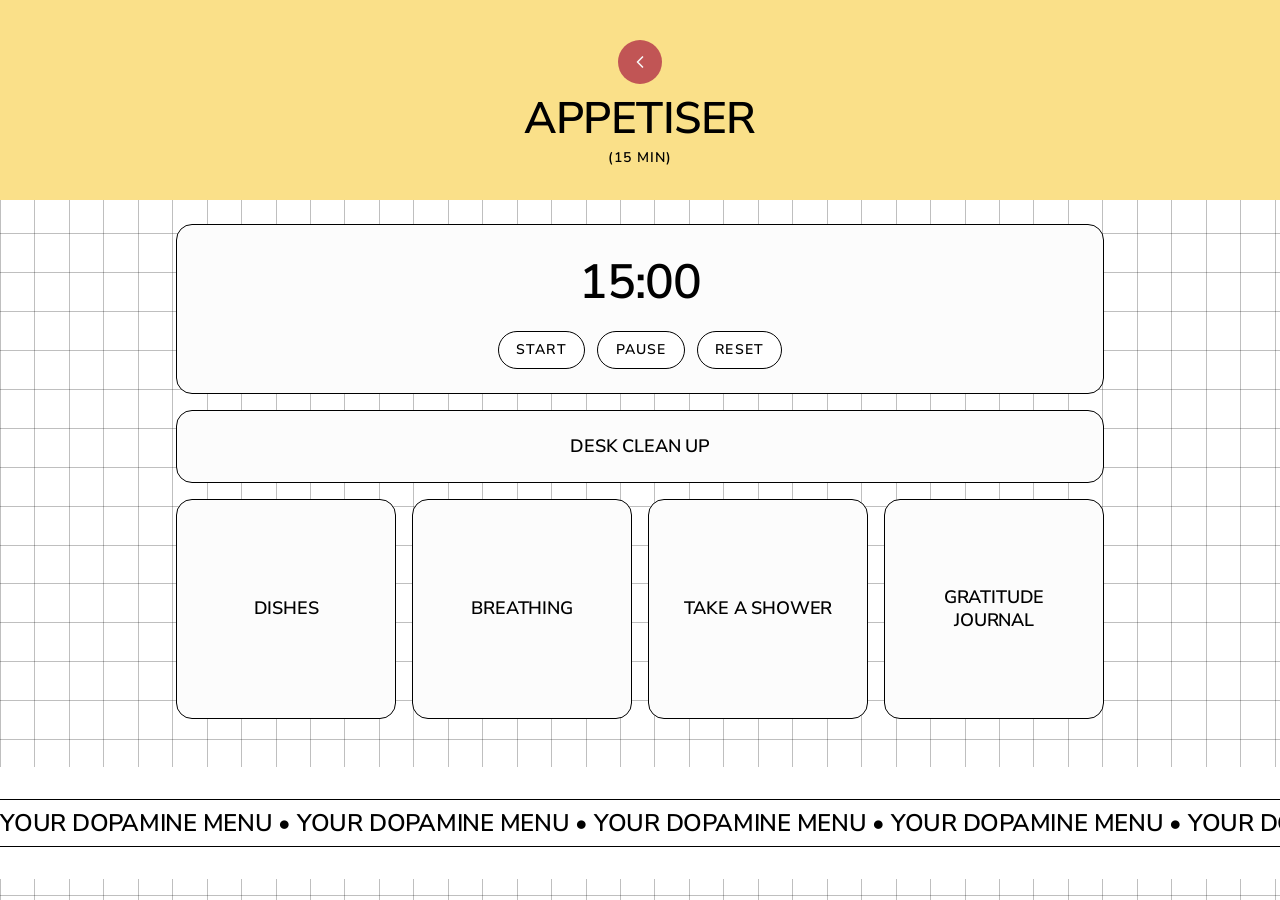
==== appetiser.html @ 320e5326 "Add category detail pages with timers, refine desktop hero layout Builds out the per-category (Appet" ====
<!DOCTYPE html>
<html lang="en">
  <head>
    <meta charset="UTF-8" />
    <meta name="viewport" content="width=device-width, initial-scale=1.0" />
    <title>Appetiser — Your Dopamine Menu</title>
    <link rel="stylesheet" href="index.css" />
    <script defer src="timer.js"></script>
    <link rel="preconnect" href="https://fonts.googleapis.com" />
    <link rel="preconnect" href="https://fonts.gstatic.com" crossorigin />
    <link
      href="https://fonts.googleapis.com/css2?family=Nunito+Sans:ital,opsz,wght@0,6..12,200..1000;1,6..12,200..1000&display=swap"
      rel="stylesheet"
    />
  </head>

  <body>
    <div class="div-mobile-bg">
      <svg
        xmlns="http://www.w3.org/2000/svg"
        width="390"
        height="1090"
        viewBox="0 0 390 1090"
        fill="none"
      >
        <path
          d="M-132 38.8929H522.491M-132 583.393H522.491M-132 77.7857H522.491M-132 622.286H522.491M-132 116.679H522.491M-132 661.179H522.491M-132 155.571H522.491M-132 700.071H522.491M-132 194.464H522.491M-132 738.964H522.491M-132 233.357H522.491M-132 777.857H522.491M-132 272.25H522.491M-132 816.75H522.491M-132 311.143H522.491M-132 855.643H522.491M-132 350.036H522.491M-132 894.536H522.491M-132 388.928H522.491M-132 933.428H522.491M-132 427.821H522.491M-132 972.321H522.491M-132 466.714H522.491M-132 1011.21H522.491M-132 505.607H522.491M-132 1050.11H522.491M-132 544.5H522.491M-132 544.5V0L522.491 0V544.5M-132 544.5V1089H522.491V544.5M-97.5532 0V1089M-63.1062 0V1089M-28.6597 0V1089M5.78734 0V1089M40.2343 0V1089M74.6809 0V1089M109.128 0V1089M143.575 0V1089M178.022 0V1089M212.469 0V1089M246.916 0V1089M281.363 0V1089M315.81 0V1089M350.256 0V1089M384.703 0V1089M419.15 0V1089M453.597 0V1089M488.044 0V1089"
          stroke="black"
          stroke-opacity="0.25"
        />
      </svg>
    </div>

    <div class="div-detail-header">
      <a class="back-button" href="index.html" aria-label="Back to menu">
        <svg xmlns="http://www.w3.org/2000/svg" viewBox="0 0 24 24" fill="none">
          <path d="M15 6L9 12L15 18" stroke="#F7F7F7" stroke-width="2" stroke-linecap="round" stroke-linejoin="round" />
        </svg>
      </a>
      <h1>Appetiser</h1>
      <div class="body-copy-two">(15 min)</div>
    </div>

    <div class="div-detail-content">
      <div class="div-timer" data-duration="900">
        <div class="timer-display">15:00</div>
        <div class="timer-controls">
          <button type="button" class="timer-btn timer-start">Start</button>
          <button type="button" class="timer-btn timer-pause">Pause</button>
          <button type="button" class="timer-btn timer-reset">Reset</button>
        </div>
      </div>
      <div class="div-detail-card">
        <div class="div-detail-card-label">Desk Clean Up</div>
      </div>
      <div class="div-detail-grid">
        <div class="div-detail-card">
          <div class="div-detail-card-label">Dishes</div>
        </div>
        <div class="div-detail-card">
          <div class="div-detail-card-label">Breathing</div>
        </div>
        <div class="div-detail-card">
          <div class="div-detail-card-label">Take a Shower</div>
        </div>
        <div class="div-detail-card">
          <div class="div-detail-card-label">Gratitude Journal</div>
        </div>
      </div>
    </div>

    <footer>
      <div class="marquee">
        <div class="div-marquee-track">
          <div class="div-marquee-frame">
          <h2>
            Your Dopamine Menu • Your Dopamine Menu • Your Dopamine Menu • Your
            Dopamine Menu • Your Dopamine Menu •
          </h2></div>
          <div class="div-marquee-frame">
          <h2>
            Your Dopamine Menu • Your Dopamine Menu • Your Dopamine Menu • Your
            Dopamine Menu • Your Dopamine Menu •
          </h2></div>
        </div>
      </div>
    </footer>
  </body>
</html>
---- index.css ----
* {
  margin: 0;
  padding: 0;
  font-family: Nunito Sans;
  box-sizing: border-box;
}

.div-mobile-bg {
  width: 100%;
  height: 100vh;
  flex-shrink: 0;
  position: fixed;
  top: 0;
  left: 0;
  z-index: -1;
  background-image:
    repeating-linear-gradient(
      to right,
      rgba(0, 0, 0, 0.25) 0,
      rgba(0, 0, 0, 0.25) 1px,
      transparent 1px,
      transparent 34.447px
    ),
    repeating-linear-gradient(
      to bottom,
      rgba(0, 0, 0, 0.25) 0,
      rgba(0, 0, 0, 0.25) 1px,
      transparent 1px,
      transparent 38.893px
    );
}

.div-mobile-bg svg {
  display: none;
}

.div-hero {
  display: flex;
  margin: 16px;
  margin-top: 0;
  padding-top: 4em;
  padding-bottom: 2em;
  flex-direction: column;
  align-items: center;
  gap: 1.5rem;
  position: relative;
}

.div-hero img {
  width: 10em;
  aspect-ratio: 1/1;
  object-fit: cover;
}

.div-hero-text {
  text-align: center;
  font-family: "Nunito Sans";
  font-size: 1.5em;
  font-style: normal;
  font-weight: 600;
  line-height: 2.375rem; /* 86.364% */
  letter-spacing: -0.0275rem;
  text-transform: uppercase;
}

.div-menu {
  display: flex;
  flex-direction: column;
  align-items: flex-start;
  gap: 1.5rem;
  align-self: stretch;
  width: 100%;
}

.div-menu-item {
  display: flex;
  flex-direction: column;
  padding: 1.5rem;
  border-radius: 1rem;
  border: 1px solid #000;
  background: #fcfcfc;
  width: 100%;
  position: relative;
  overflow: hidden;
  text-decoration: none;
  color: inherit;
}

.appetiser-artwork,
.side-dish-artwork,
.main-dish-artwork,
.specials-artwork,
.dessert-artwork {
  position: absolute;
  right: 0;
  top: 0;
}

.appetiser-artwork img {
  height: 10rem;
  width: auto;
  display: block;
  padding: 0;
}

.side-dish-artwork img,
.main-dish-artwork img,
.specials-artwork img,
.dessert-artwork img {
  height: 10rem;
  width: auto;
  display: block;
  padding: 0;
}

.side-dish-artwork img {
  height: 7em;
}

.main-dish-artwork img,
.dessert-artwork img {
  height: 7rem;
}

.artwork-default {
  display: block;
}

.artwork-hover {
  display: none;
}

.appetiser:hover .artwork-default,
.side-dish:hover .artwork-default,
.main-dish:hover .artwork-default,
.specials:hover .artwork-default,
.dessert:hover .artwork-default {
  display: none;
}

.appetiser:hover .artwork-hover,
.side-dish:hover .artwork-hover,
.main-dish:hover .artwork-hover,
.specials:hover .artwork-hover,
.dessert:hover .artwork-hover {
  display: block;
}

.specials-artwork {
  top: -2rem;
}

.specials:hover .artwork-hover {
  transform: rotate(-15deg);
}

.div-menu-item:hover {
  box-shadow: 0.25em 0.25em 0 0 #000;
}

.div-hero-wrapper {
  position: relative;
  height: 100%;
}

.div-menu-sparkle {
  position: absolute;
  left: -0.5rem;
  bottom: 7rem;
  width: 6rem;
  height: 5rem;
  z-index: -1;
  pointer-events: none;
}

.div-menu-sparkle .sparkle-large {
  position: absolute;
  left: 0;
  bottom: 0;
  width: 4rem;
  height: 4rem;
}

.div-menu-sparkle .sparkle-small {
  position: absolute;
  right: 0;
  top: 0;
  width: 2.75rem;
  height: 2.75rem;
  transform: rotate(20deg);
}

.div-hero-bg-shape {
  padding-top: 14em;
  padding-bottom: 0.5rem;
  position: absolute;
  top: 8em;
  width: 100%;
  height: 88%;
  z-index: -1;
  background: #fae089;
  border-radius: 50% 50% 0 0 / 8em 8em 0 0;
}

@media (min-width: 768px) {
  .div-hero-bg-shape {
    width: 90%;
    height: 92%;
    top: 4em;
    right: 0;
    left: auto;
    border-radius: 999px 0 0 999px;
    padding-top: 0;
    padding-bottom: 0;
  }

  .div-hero-wrapper {
    margin-top: 10em;
  }

  .div-hero {
    display: grid;
    grid-template-columns: 20em 1fr;
    grid-template-rows: auto auto auto;
    column-gap: 3rem;
    row-gap: 1.5rem;
    max-width: 56rem;
    margin: 0 auto;
    transform: translateY(-130px);
  }

  .div-hero img {
    grid-column: 1;
    grid-row: 1 / 3;
    width: 100%;
    align-self: start;
  }

  .div-hero-text {
    grid-column: 2;
    grid-row: 1;
    text-align: left;
    align-self: end;
  }

  .div-hero-text h1 {
    font-size: 5.5rem;
    line-height: 4.875rem;
  }

  .div-hero-text .h1-italics {
    font-size: 5.5rem;
    line-height: 4.875rem;
  }

  .div-hero > .body-copy-one {
    grid-column: 2;
    grid-row: 2;
    text-align: left;
    margin: 0;
  }

  .div-menu {
    grid-column: 1 / 3;
    grid-row: 3;
    display: grid;
    grid-template-columns: 1fr 1fr;
    gap: 1.5rem;
  }

  .div-hero > .body-copy-two {
    grid-column: 1 / 3;
    text-align: center;
  }
}

.div-detail-header {
  background: #fae089;
  padding: 2.5em 1.5rem 2em;
  display: flex;
  flex-direction: column;
  align-items: center;
  text-align: center;
  gap: 0.5rem;
}

.back-button {
  display: inline-flex;
  align-items: center;
  justify-content: center;
  width: 2.75rem;
  height: 2.75rem;
  border-radius: 50%;
  background: #c15555;
  margin-bottom: 0.5rem;
  text-decoration: none;
}

.back-button svg {
  width: 1.25rem;
  height: 1.25rem;
}

.div-timer {
  display: flex;
  flex-direction: column;
  align-items: center;
  gap: 1rem;
  padding: 1.5rem;
  border-radius: 1rem;
  border: 1px solid #000;
  background: #fcfcfc;
}

.timer-display {
  font-family: "Nunito Sans";
  font-size: 3rem;
  font-weight: 600;
  letter-spacing: -0.02em;
  font-variant-numeric: tabular-nums;
}

.timer-controls {
  display: flex;
  gap: 0.75rem;
  flex-wrap: wrap;
  justify-content: center;
}

.timer-btn {
  font-family: "Nunito Sans";
  font-size: 0.875rem;
  font-weight: 600;
  letter-spacing: 0.08em;
  text-transform: uppercase;
  padding: 0.6em 1.25em;
  border-radius: 999px;
  border: 1px solid #000;
  background: #fff;
  cursor: pointer;
}

.timer-btn:hover {
  box-shadow: 0.2em 0.2em 0 0 #000;
}

.timer-minutes-label {
  display: flex;
  align-items: center;
  gap: 0.5rem;
  font-size: 0.875rem;
  font-weight: 600;
  letter-spacing: 0.08em;
  text-transform: uppercase;
}

.timer-minutes-input {
  width: 4rem;
  padding: 0.4em 0.5em;
  border-radius: 0.5rem;
  border: 1px solid #000;
  font-family: "Nunito Sans";
  font-size: 0.875rem;
  text-align: center;
}

.div-detail-content {
  padding: 1.5rem 1rem 3rem;
  display: flex;
  flex-direction: column;
  gap: 1rem;
  max-width: 60rem;
  margin: 0 auto;
}

.div-detail-card {
  display: flex;
  align-items: center;
  justify-content: center;
  text-align: center;
  padding: 1.5rem;
  border-radius: 1rem;
  border: 1px solid #000;
  background: #fcfcfc;
}

.div-detail-card:hover {
  box-shadow: 0.25em 0.25em 0 0 #000;
}

.div-detail-card-label {
  font-size: 1.125rem;
  font-weight: 600;
  line-height: 1.3;
  letter-spacing: -0.01em;
  text-transform: uppercase;
}

.div-detail-grid {
  display: grid;
  grid-template-columns: repeat(2, 1fr);
  gap: 1rem;
}

.div-detail-grid .div-detail-card {
  aspect-ratio: 1 / 1;
}

@media (min-width: 768px) {
  .div-detail-grid {
    grid-template-columns: repeat(4, 1fr);
  }
}

.div-about {
  margin-top: 4em;
  padding: 3em 1rem;
  display: flex;
  flex-direction: column;
  align-items: flex-end;
  gap: 1.5rem;
  background: #c15555;
  z-index: 7;
  position: relative;
}

.div-title {
  width: 100%;
}

.div-about-inside {
  display: flex;
  width: 100%;
  flex-direction: column;
  gap: 1.5rem;
  padding: 1em 0em 0em 8em;
}

.div-about-inside .body-copy-two {
  text-align: left;
  width: 60%;
}

.div-about-inside .body-copy-two a {
  color: inherit;
}

.div-about-text {
  display: flex;
  flex-direction: column;
  gap: 0.5em;
}

.div-about-float {
  position: absolute;
  left: -1.75rem;
  bottom: 2em;
}

footer {
  background-color: white;
  padding: 2em 0em;
}

.marquee {
  white-space: nowrap;
  border-top: solid #000 1px;
  border-bottom: solid #000 1px;
  padding-top: 0.25em;
  padding-bottom: 0.25em;
  overflow: hidden;
}

.div-marquee-track {
  width: max-content;
  display: flex;
  white-space: nowrap;
  animation: animate 25s linear infinite;
}

.div-marquee-frame {
  flex-shrink: 0;
  white-space: nowrap;
}

@keyframes animate {
  0% {
    transform: translateX(0%);
  }
  100% {
    transform: translateX(-50%);
  }
}

/* fonts */

h1 {
  font-family: "Nunito Sans";
  font-size: 2.75rem;
  font-style: normal;
  font-weight: 600;
  line-height: 2.4375rem;
  letter-spacing: -0.0275rem;
  text-transform: uppercase;
}

.h1-italics {
  font-size: 2.75rem;
  font-style: italic;
  font-weight: 500;
  line-height: 2.375rem;
  letter-spacing: -0.0275rem;
  text-transform: uppercase;
}

h2 {
  font-size: 1.5rem;
  font-style: normal;
  font-weight: 600;
  line-height: 2.375rem; /* 158.333% */
  letter-spacing: -0.015rem;
  text-transform: uppercase;
}

.body-copy-one {
  text-align: justify;
  font-size: 0.875rem;
  font-weight: 600;
  line-height: 1.5em; /* 1.10719rem */
  letter-spacing: 0.08em;
  text-transform: uppercase;
  margin: 1em 3em;
  text-align: center;
}

.body-copy-two {
  text-align: justify;
  font-size: 0.875rem;
  font-weight: 600;
  line-height: 1.5em; /* 1.10719rem */
  letter-spacing: 0.08em;
  text-transform: uppercase;
}
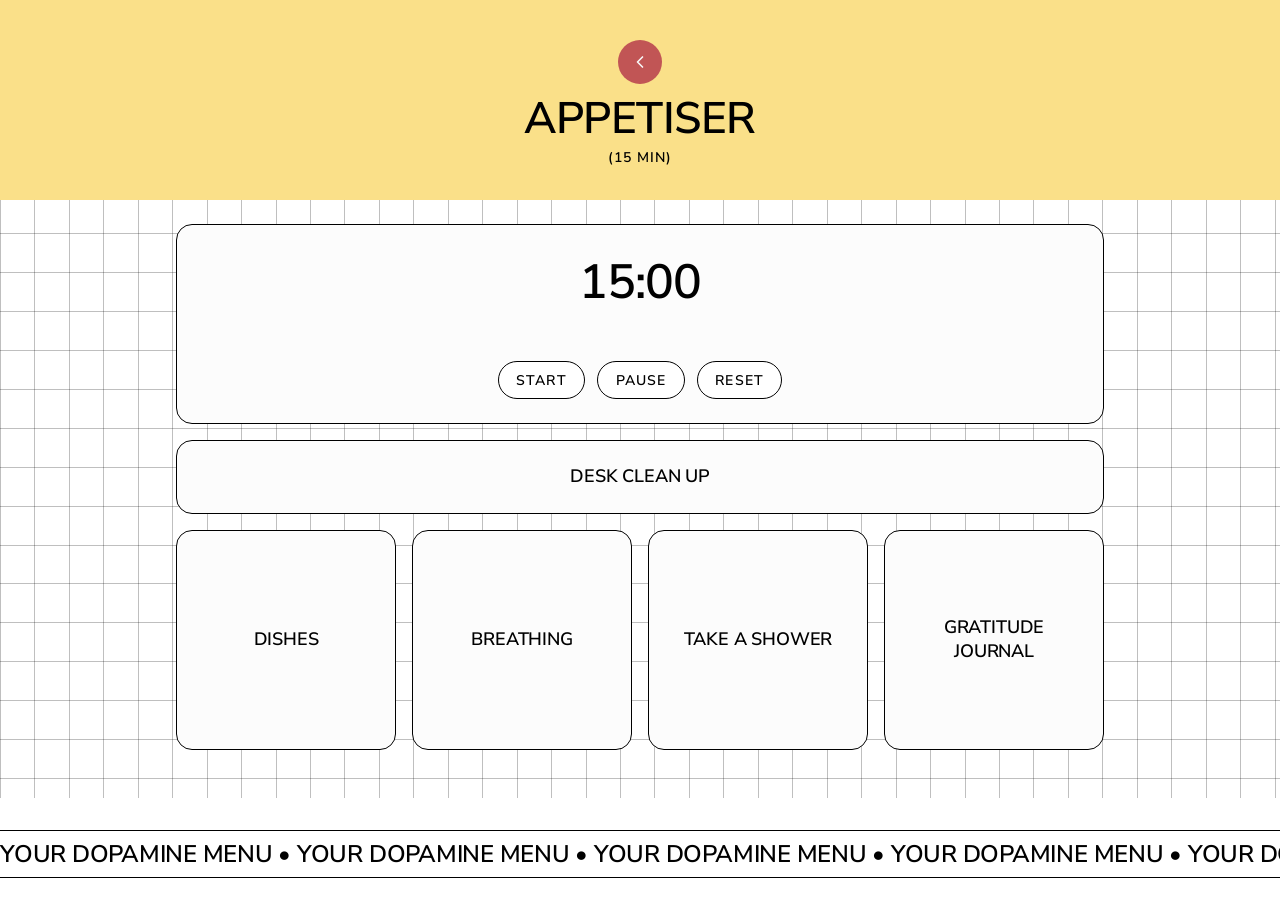
==== commit 0ceaa089: "Add live viewer counts and auto-hashed timer.js for cache-busting Starting a timer now POSTs to the " ====
--- a/appetiser.html
+++ b/appetiser.html
@@ -3,9 +3,44 @@
   <head>
     <meta charset="UTF-8" />
     <meta name="viewport" content="width=device-width, initial-scale=1.0" />
-    <title>Appetiser — Your Dopamine Menu</title>
+    <title>Appetiser (15 min) — Your Dopamine Menu</title>
+    <meta
+      name="description"
+      content="Quick 15-minute mood boosters: desk clean up, dishes, breathing, a shower, and gratitude journaling — screen-free ways to reset."
+    />
+    <meta name="robots" content="index, follow" />
+    <meta name="theme-color" content="#fae089" />
+    <link
+      rel="canonical"
+      href="https://sayleekir.github.io/dopamine-menu/appetiser.html"
+    />
+    <link
+      rel="icon"
+      href="data:image/svg+xml,<svg xmlns=%22http://www.w3.org/2000/svg%22 viewBox=%220 0 100 100%22><text y=%22.9em%22 font-size=%2290%22>🍽️</text></svg>"
+    />
+    <meta property="og:type" content="website" />
+    <meta property="og:site_name" content="Your Dopamine Menu" />
+    <meta property="og:title" content="Appetiser (15 min) — Your Dopamine Menu" />
+    <meta
+      property="og:description"
+      content="Quick 15-minute mood boosters: desk clean up, dishes, breathing, a shower, and gratitude journaling."
+    />
+    <meta
+      property="og:url"
+      content="https://sayleekir.github.io/dopamine-menu/appetiser.html"
+    />
+    <meta
+      property="og:image"
+      content="https://images.unsplash.com/photo-1624887009213-040347b804c1?q=80&w=1200&auto=format&fit=crop&ixlib=rb-4.1.0&ixid=M3wxMjA3fDB8MHxwaG90by1wYWdlfHx8fGVufDB8fHx8fA%3D%3D"
+    />
+    <meta name="twitter:card" content="summary_large_image" />
+    <meta name="twitter:title" content="Appetiser (15 min) — Your Dopamine Menu" />
+    <meta
+      name="twitter:description"
+      content="Quick 15-minute mood boosters: desk clean up, dishes, breathing, a shower, and gratitude journaling."
+    />
     <link rel="stylesheet" href="index.css" />
-    <script defer src="timer.js"></script>
+    <script defer src="timer.22749aaf18.js"></script>
     <link rel="preconnect" href="https://fonts.googleapis.com" />
     <link rel="preconnect" href="https://fonts.gstatic.com" crossorigin />
     <link
@@ -42,8 +77,10 @@
     </div>
 
     <div class="div-detail-content">
-      <div class="div-timer" data-duration="900">
+      <div class="div-timer" data-duration="900" data-category="appetiser">
+        <canvas class="div-timer-canvas"></canvas>
         <div class="timer-display">15:00</div>
+        <div class="timer-viewers"></div>
         <div class="timer-controls">
           <button type="button" class="timer-btn timer-start">Start</button>
           <button type="button" class="timer-btn timer-pause">Pause</button>
--- a/index.css
+++ b/index.css
@@ -310,6 +310,17 @@
   border-radius: 1rem;
   border: 1px solid #000;
   background: #fcfcfc;
+  position: relative;
+  overflow: hidden;
+}
+
+.div-timer-canvas {
+  position: absolute;
+  inset: 0;
+  width: 100%;
+  height: 100%;
+  z-index: 0;
+  pointer-events: none;
 }
 
 .timer-display {
@@ -318,6 +329,19 @@
   font-weight: 600;
   letter-spacing: -0.02em;
   font-variant-numeric: tabular-nums;
+  position: relative;
+  z-index: 1;
+}
+
+.timer-viewers {
+  font-size: 0.75rem;
+  font-weight: 600;
+  letter-spacing: 0.08em;
+  text-transform: uppercase;
+  color: #666;
+  min-height: 1.2em;
+  position: relative;
+  z-index: 1;
 }
 
 .timer-controls {
@@ -325,6 +349,8 @@
   gap: 0.75rem;
   flex-wrap: wrap;
   justify-content: center;
+  position: relative;
+  z-index: 1;
 }
 
 .timer-btn {
@@ -352,6 +378,8 @@
   font-weight: 600;
   letter-spacing: 0.08em;
   text-transform: uppercase;
+  position: relative;
+  z-index: 1;
 }
 
 .timer-minutes-input {
